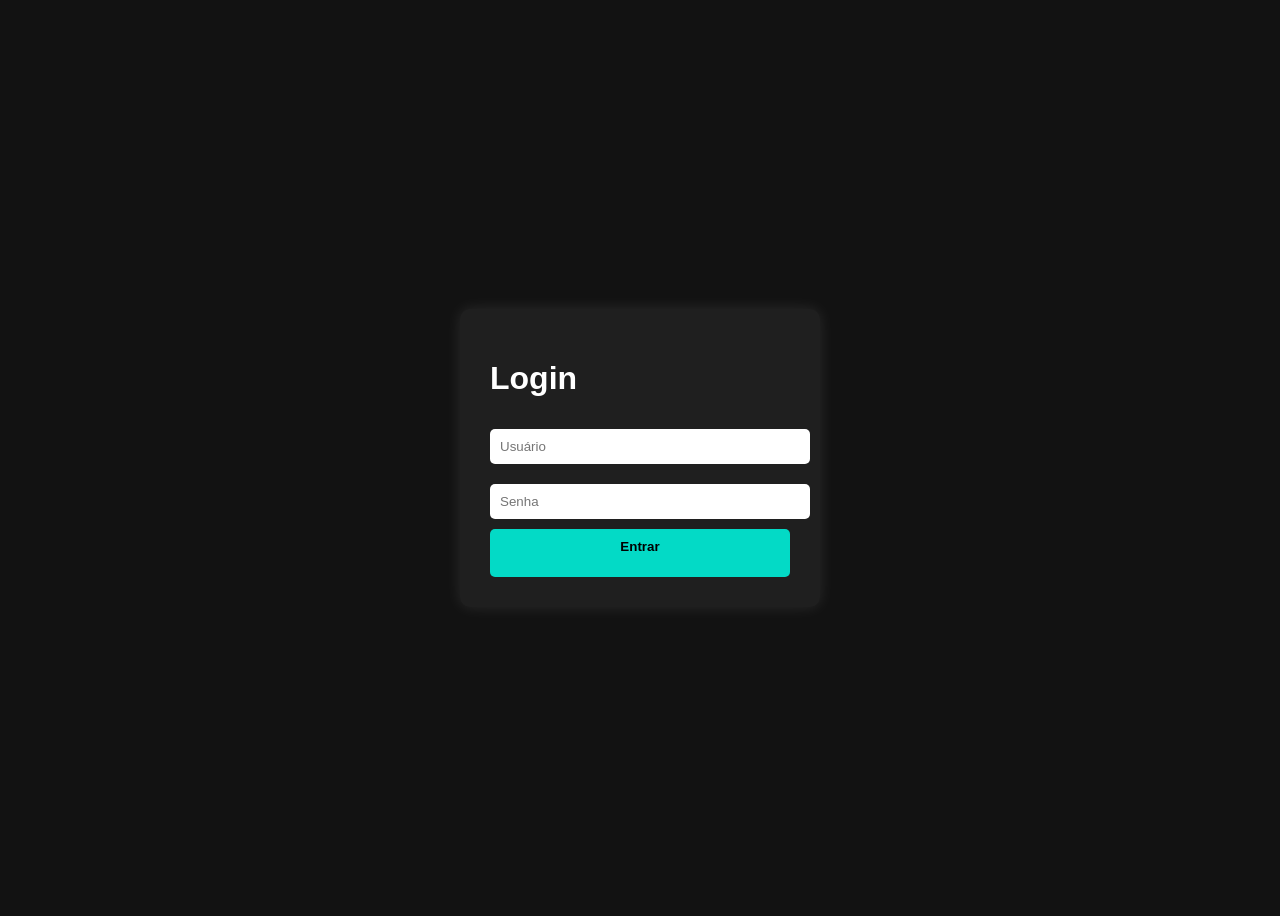
==== index.html @ f049e142 "Estrutura inicial do projeto" ====
<!DOCTYPE html>
<html lang="pt-br">
<head>
<meta charset="UTF-8">

<meta name="viewport" content="width=device-width, initial-
scale=1.0">

<title>Tela de Login</title>
<link rel="stylesheet" href="style.css">
</head>
<body>
<div class="login-container">
<h1>Login</h1>
<form id="loginForm">
<input type="text" id="usuario" placeholder="Usuário">
<input type="password" id="senha" placeholder="Senha">
<button type="submit">Entrar
<p id="mensagem"></p>
</form>
</div>
<script src="script.js"></script>
</body>

</html>
---- style.css ----
body {
font-family: Arial, sans-serif;
background-color: #121212;
color: #fff;
display: flex;
justify-content: center;
align-items: center;
height: 100vh;
}
.login-container {
background-color: #1f1f1f;
padding: 30px;
border-radius: 10px;
box-shadow: 0 0 15px rgba(255, 255, 255, 0.1);
width: 300px;
}
.login-container input {
width: 100%;
margin: 10px 0;
padding: 10px;
border: none;
border-radius: 5px;
}
button {
width: 100%;
padding: 10px;
background-color: #03dac6;
color: #000;
border: none;
border-radius: 5px;
font-weight: bold;
cursor: pointer;
}
button:hover {
background-color: #00bfa5;
}
#mensagem {
margin-top: 10px;
color: #ff5252;
font-weight: bold;
}
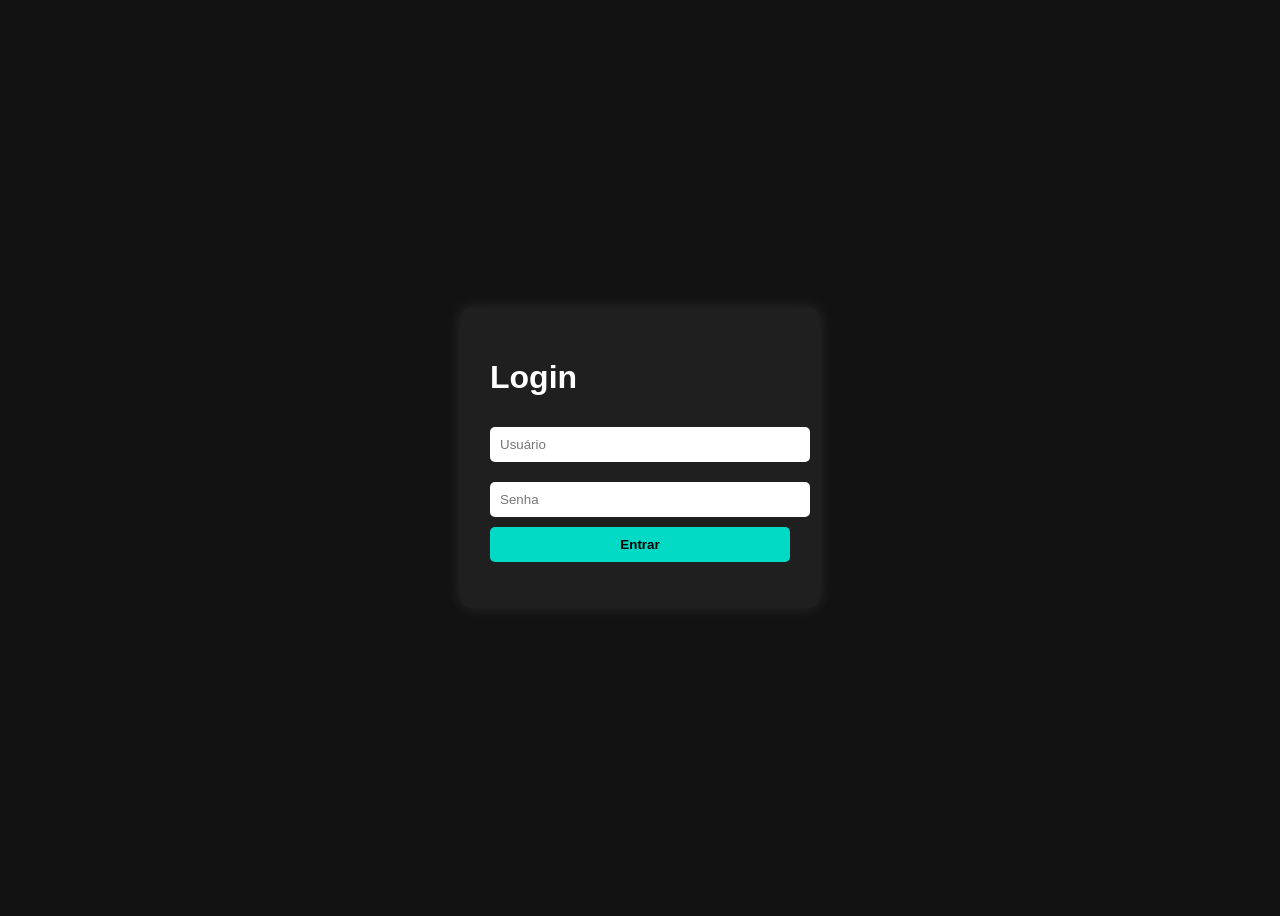
==== commit 9e2648ef: "corecao de erros no index.html" ====
--- a/index.html
+++ b/index.html
@@ -1,25 +1,23 @@
 <!DOCTYPE html>
 <html lang="pt-br">
 <head>
-<meta charset="UTF-8">
-
-<meta name="viewport" content="width=device-width, initial-
-scale=1.0">
-
-<title>Tela de Login</title>
-<link rel="stylesheet" href="style.css">
+    <meta charset="UTF-8">
+    <meta name="viewport" content="width=device-width, initial-scale=1.0">
+    <title>Tela de Login</title>
+    <link rel="stylesheet" href="style.css">
 </head>
 <body>
-<div class="login-container">
-<h1>Login</h1>
-<form id="loginForm">
-<input type="text" id="usuario" placeholder="Usuário">
-<input type="password" id="senha" placeholder="Senha">
-<button type="submit">Entrar
-<p id="mensagem"></p>
-</form>
-</div>
-<script src="script.js"></script>
+
+    <div class="login-container">
+        <h1>Login</h1>
+        <form id="loginForm">
+            <input type="text" id="usuario" placeholder="Usuário">
+            <input type="password" id="senha" placeholder="Senha">
+            <button type="submit">Entrar</button>
+            <p id="mensagem"></p>
+        </form>
+    </div>
+
+    <script src="script.js"></script>
 </body>
-
 </html>
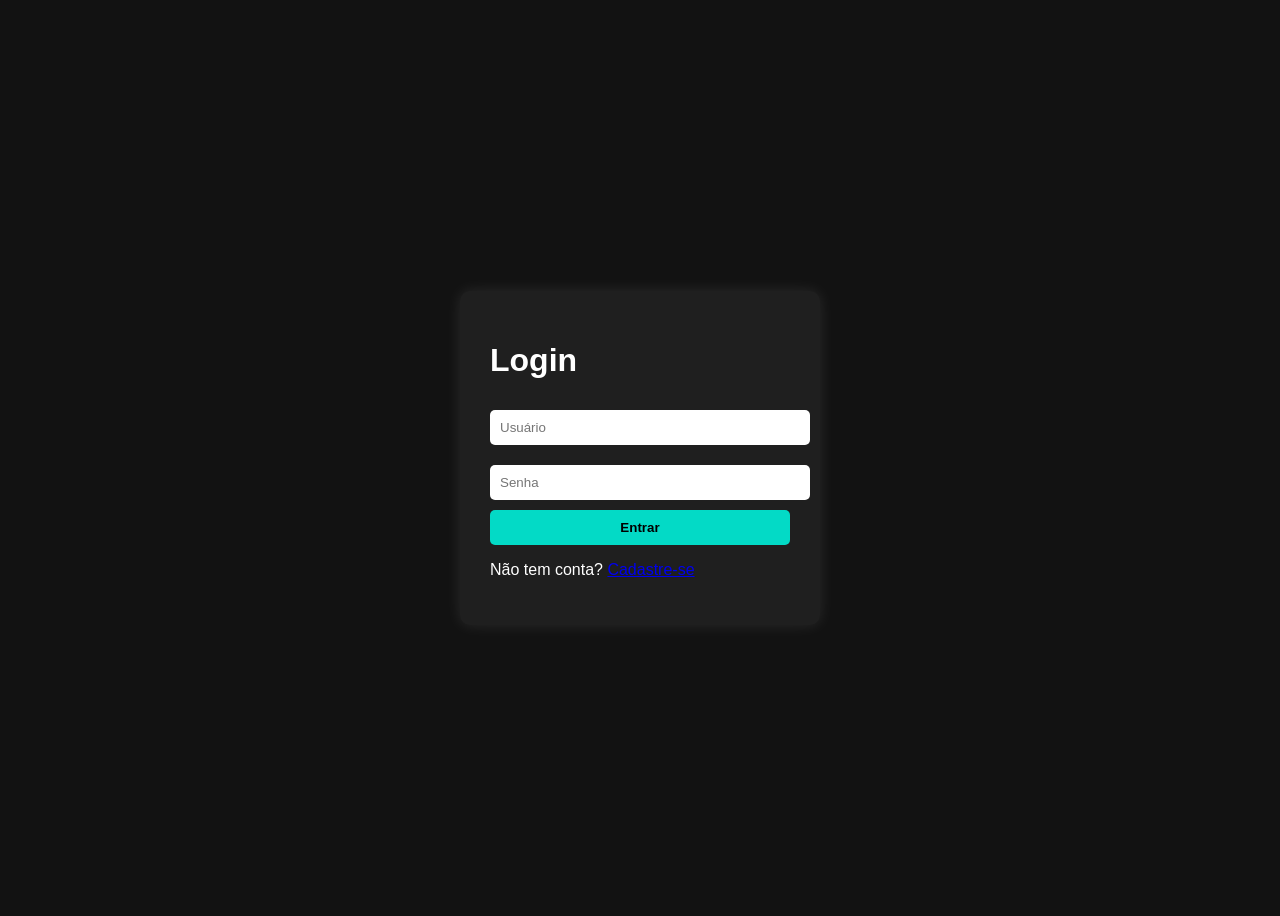
==== commit 6594d853: "Link de cadastro adicionado" ====
--- a/index.html
+++ b/index.html
@@ -16,8 +16,12 @@
             <button type="submit">Entrar</button>
             <p id="mensagem"></p>
         </form>
+
+        <div class="cadastro-link">
+            <p>Não tem conta? <a href="cadastro.html">Cadastre-se</a></p>
+        </div>
     </div>
 
     <script src="script.js"></script>
 </body>
-</html>+</html>
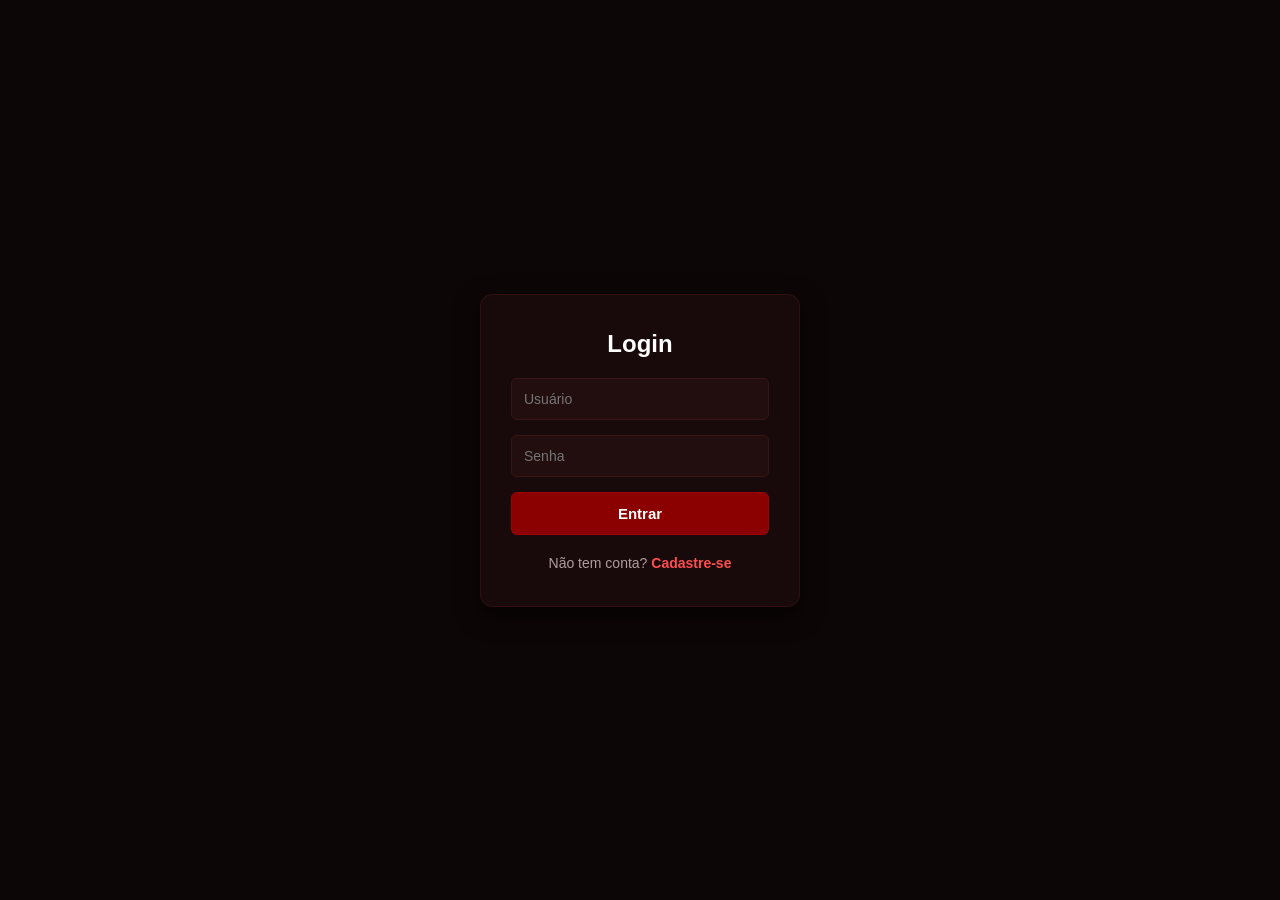
==== commit 16755ceb: "Update login page HTML" ====
--- a/index.html
+++ b/index.html
@@ -1,5 +1,5 @@
 <!DOCTYPE html>
-<html lang="pt-br">
+<html lang="pt-BR">
 <head>
     <meta charset="UTF-8">
     <meta name="viewport" content="width=device-width, initial-scale=1.0">
--- a/style.css
+++ b/style.css
@@ -1,41 +1,99 @@
+* {
+    box-sizing: border-box;
+}
+
 body {
-font-family: Arial, sans-serif;
-background-color: #121212;
-color: #fff;
-display: flex;
-justify-content: center;
-align-items: center;
-height: 100vh;
+    font-family: 'Segoe UI', Tahoma, Geneva, Verdana, sans-serif;
+    background-color: #0d0606;
+    color: #f0e6e6;
+    display: flex;
+    justify-content: center;
+    align-items: center;
+    min-height: 100vh;
+    margin: 0;
 }
+
 .login-container {
-background-color: #1f1f1f;
-padding: 30px;
-border-radius: 10px;
-box-shadow: 0 0 15px rgba(255, 255, 255, 0.1);
-width: 300px;
+    background-color: #180a0a;
+    padding: 35px 30px;
+    border-radius: 12px;
+    box-shadow: 0 8px 24px rgba(0, 0, 0, 0.7);
+    width: 320px;
+    border: 1px solid #331010;
 }
+
+.login-container h1 {
+    margin: 0 0 20px 0;
+    text-align: center;
+    font-size: 24px;
+    color: #ffffff;
+}
+
 .login-container input {
-width: 100%;
-margin: 10px 0;
-padding: 10px;
-border: none;
-border-radius: 5px;
+    width: 100%;
+    margin-bottom: 15px;
+    padding: 12px;
+    border: 1px solid #3a1515;
+    border-radius: 6px;
+    background-color: #220e0e;
+    color: #ffffff;
+    font-size: 14px;
+    outline: none;
+    transition: border-color 0.2s, box-shadow 0.2s;
 }
+
+.login-container input:focus {
+    border-color: #ff3333;
+    box-shadow: 0 0 0 2px rgba(255, 51, 51, 0.2);
+}
+
 button {
-width: 100%;
-padding: 10px;
-background-color: #03dac6;
-color: #000;
-border: none;
-border-radius: 5px;
-font-weight: bold;
-cursor: pointer;
+    width: 100%;
+    padding: 12px;
+    background-color: #8b0000;
+    color: #ffffff;
+    border: 1px solid #a00000;
+    border-radius: 6px;
+    font-size: 15px;
+    font-weight: 600;
+    cursor: pointer;
+    transition: background-color 0.2s, transform 0.1s;
 }
+
 button:hover {
-background-color: #00bfa5;
+    background-color: #a80000;
 }
+
+button:active {
+    transform: scale(0.98);
+}
+
 #mensagem {
-margin-top: 10px;
-color: #ff5252;
-font-weight: bold;
-}+    margin-top: 15px;
+    margin-bottom: 0;
+    color: #ff5252;
+    font-size: 14px;
+    font-weight: 600;
+    text-align: center;
+}
+
+.cadastro-link {
+    text-align: center;
+    margin-top: 20px;
+    font-size: 14px;
+    color: #b09e9e;
+}
+
+.cadastro-link p {
+    margin: 0;
+}
+
+.cadastro-link a {
+    color: #ff4d4d;
+    text-decoration: none;
+    font-weight: 600;
+}
+
+.cadastro-link a:hover {
+    text-decoration: underline;
+}
